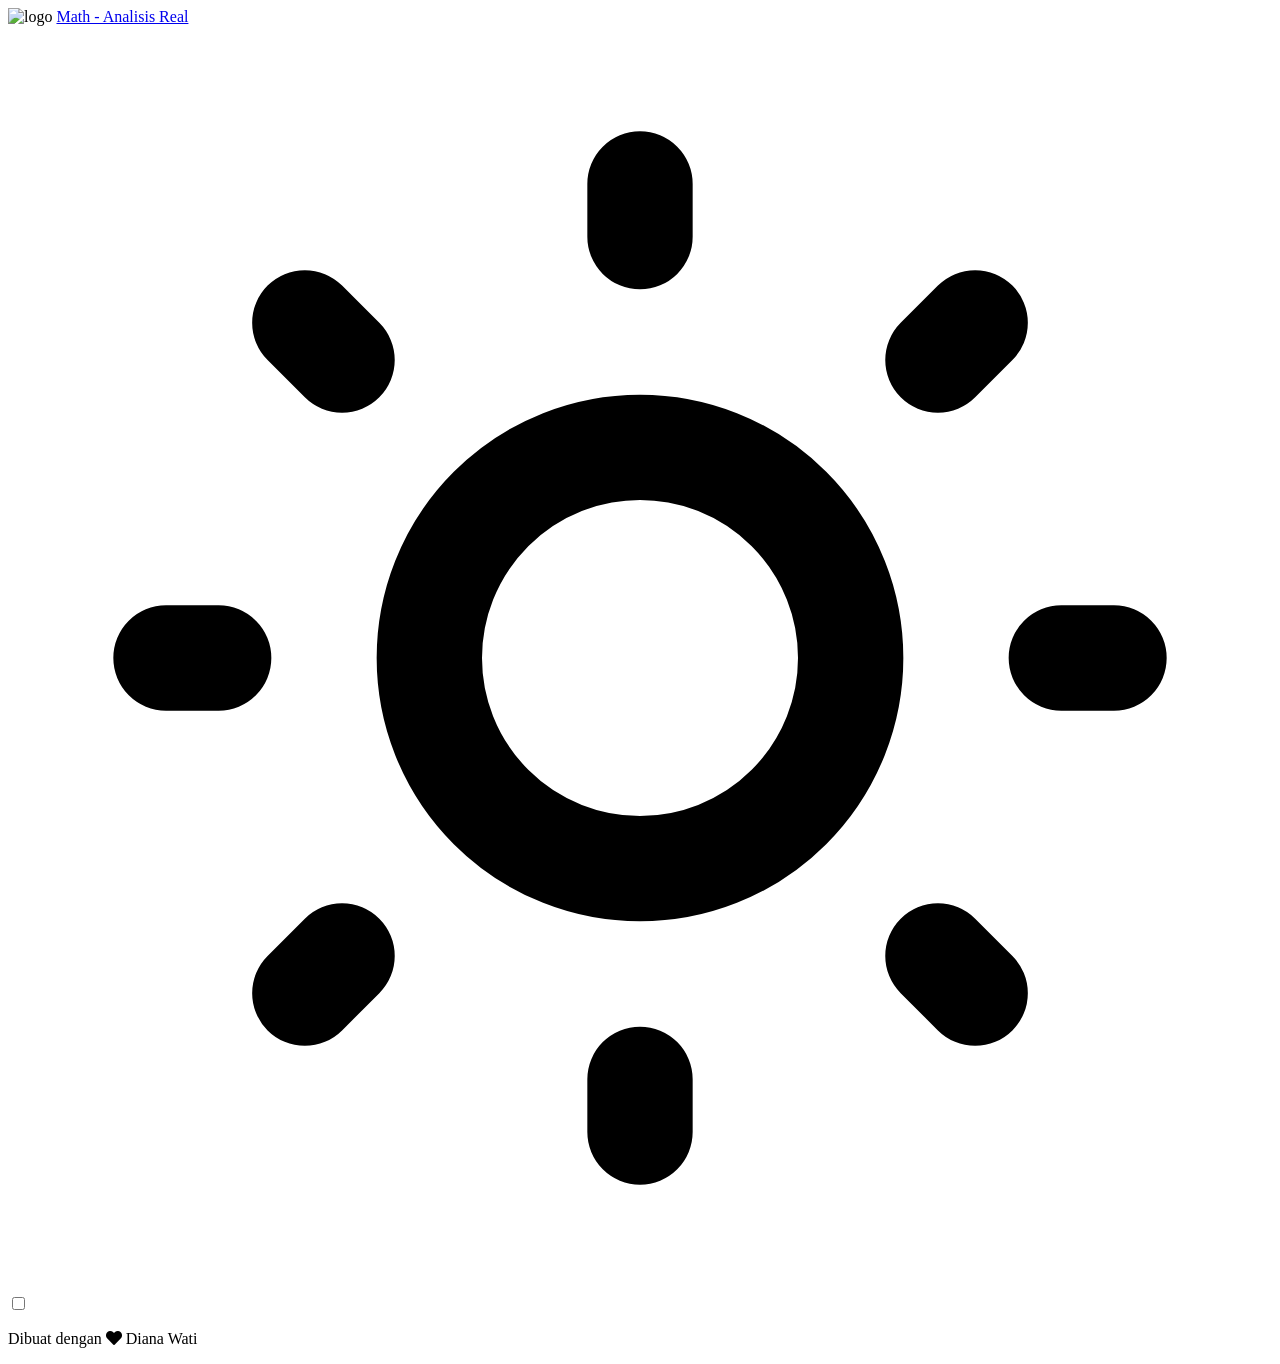
==== index.html @ 5b2a3885 "first commit" ====
<!DOCTYPE html>
<html>

<head>
    <meta charset="utf-8" />
    <title id="judul">Math - Analisis Real</title>
    <meta http-equiv="X-UA-Compatible" content="IE=edge" />
    <meta name="description" content="Pembelajaran Digital Berbasis Web Aplikasi Materi Analisis Real" />
    <meta name="viewport" content="width=device-width, initial-scale=1, user-scalable=no" />
    <meta name="theme-color" content="#845ec2" />
    <link rel="icon" type="image/png" sizes="192x192" href="icon/android-icon-192x192.png">
    <link rel="icon" type="image/png" sizes="96x96" href="icon/favicon-96x96.png">
    <link rel="manifest" href="manifest.json">
    <link rel="stylesheet" href="css/styles.css" />
    <link rel="stylesheet" href="tailwind.css" />
    <link rel="stylesheet" href="https://cdnjs.cloudflare.com/ajax/libs/font-awesome/5.11.2/css/all.min.css">
    <link href="https://fonts.googleapis.com/css2?family=Quicksand:wght@300;400;500;600&display=swap" rel="stylesheet">
</head>

<body class="bg-white dark:bg-black">
    <div class="app-layout mx-auto px-2">
        <section id="bottom-navigation" class="w-full fixed inset-x-0 bottom-0 z-10 flex justify-center items-center">
        </section>
        <header class="bg-white dark:bg-gray-300 p-3 shadow-xl h-16 rounded-b-xl">
            <nav class="flex justify-between items-center">
                <img src="logo.png" width="30" alt="logo" class="rounded-full bg-white">
                <a href="/" class="title-heading text-md font-bold">Math - Analisis Real </a>
                <label class="switch text-yellow-500">
					<svg class="w-6 h-6" fill="none" stroke="currentColor" viewBox="0 0 24 24"
						xmlns="http://www.w3.org/2000/svg">
						<path stroke-linecap="round" stroke-linejoin="round" stroke-width="2"
							d="M12 3v1m0 16v1m9-9h-1M4 12H3m15.364 6.364l-.707-.707M6.343 6.343l-.707-.707m12.728 0l-.707.707M6.343 17.657l-.707.707M16 12a4 4 0 11-8 0 4 4 0 018 0z">
						</path>
					</svg>
					<div>
						<input type="checkbox" id="modedark" />
						<span class="slider round"></span>
					</div>
				</label>
            </nav>
        </header>
        <div class="container mt-3 sm:mb-20" id="content">

        </div>
    </div>
    <footer class="fixed bottom-12 flex justify-center items-center w-full p-4 text-xs z-0">
        <p class="p-2 rounded-xl">Dibuat dengan <i class="fas fa-heart text-red-400 mx-2"></i> Diana Wati</p>
    </footer>

    <script src="https://unpkg.com/typewriter-effect@latest/dist/core.js"></script>
    <script src="scripts/main.js" charset="utf-8"></script>
    <script src="scripts/nav.js" charset="utf-8"></script>
    <script src="scripts/loading.js" charset="utf-8"></script>
    <script src="scripts/darkmode.js" charset="utf-8"></script>
    <script src="scripts/script.js" charset="utf-8"></script>
    <script>
        // if ("serviceWorker" in navigator) {
        //     window.addEventListener("load", function() {
        //         this.navigator.serviceWorker
        //             .register("/service-worker.js")
        //             .then(function() {
        //                 console.log("Pendaftaran serviceWorker berhasil");
        //             })
        //             .catch(function() {
        //                 // console.log("Pendaftaran serviceWorker gagal");
        //             });
        //     });
        // } else {
        //     console.log("ServiceWorker belum didukung browser");
        // }
    </script>
</body>

</html>
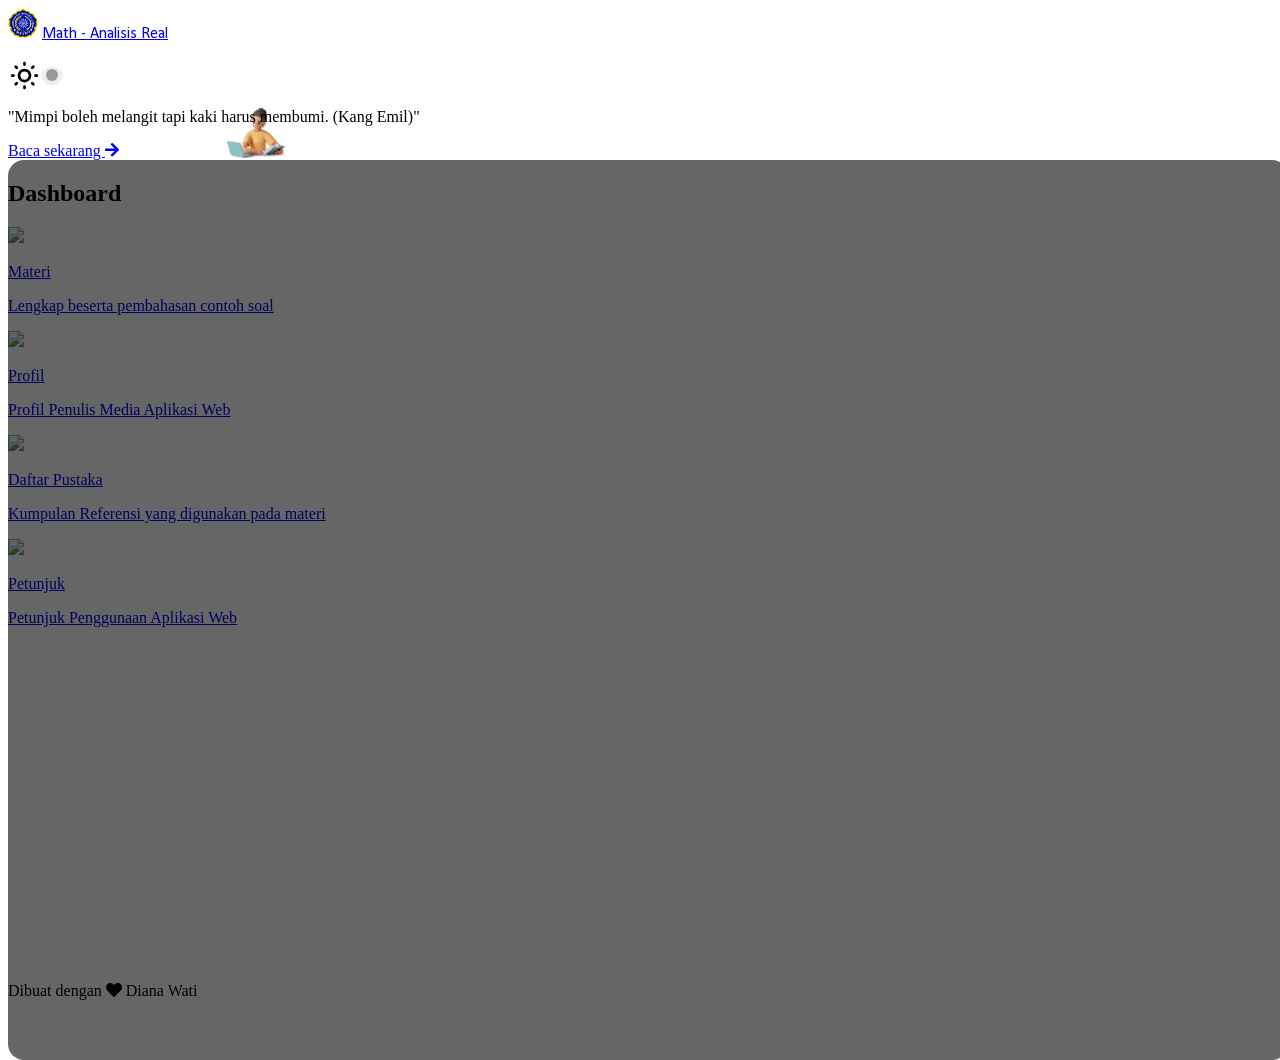
==== commit 8a2df444: "first commit" ====
--- a/index.html
+++ b/index.html
@@ -8,11 +8,11 @@
     <meta name="description" content="Pembelajaran Digital Berbasis Web Aplikasi Materi Analisis Real" />
     <meta name="viewport" content="width=device-width, initial-scale=1, user-scalable=no" />
     <meta name="theme-color" content="#845ec2" />
-    <link rel="icon" type="image/png" sizes="192x192" href="icon/android-icon-192x192.png">
-    <link rel="icon" type="image/png" sizes="96x96" href="icon/favicon-96x96.png">
-    <link rel="manifest" href="manifest.json">
-    <link rel="stylesheet" href="css/styles.css" />
-    <link rel="stylesheet" href="tailwind.css" />
+    <link rel="icon" type="image/png" sizes="192x192" href="src/icon/android-icon-192x192.png">
+    <link rel="icon" type="image/png" sizes="96x96" href="src/icon/favicon-96x96.png">
+    <link rel="manifest" href="src/manifest.json">
+    <link rel="stylesheet" href="src/css/styles.css" />
+    <link rel="stylesheet" href="src/tailwind.css" />
     <link rel="stylesheet" href="https://cdnjs.cloudflare.com/ajax/libs/font-awesome/5.11.2/css/all.min.css">
     <link href="https://fonts.googleapis.com/css2?family=Quicksand:wght@300;400;500;600&display=swap" rel="stylesheet">
 </head>
@@ -23,7 +23,7 @@
         </section>
         <header class="bg-white dark:bg-gray-300 p-3 shadow-xl h-16 rounded-b-xl">
             <nav class="flex justify-between items-center">
-                <img src="logo.png" width="30" alt="logo" class="rounded-full bg-white">
+                <img src="src/logo.png" width="30" alt="logo" class="rounded-full bg-white">
                 <a href="/" class="title-heading text-md font-bold">Math - Analisis Real </a>
                 <label class="switch text-yellow-500">
 					<svg class="w-6 h-6" fill="none" stroke="currentColor" viewBox="0 0 24 24"
@@ -48,11 +48,11 @@
     </footer>
 
     <script src="https://unpkg.com/typewriter-effect@latest/dist/core.js"></script>
-    <script src="scripts/main.js" charset="utf-8"></script>
-    <script src="scripts/nav.js" charset="utf-8"></script>
-    <script src="scripts/loading.js" charset="utf-8"></script>
-    <script src="scripts/darkmode.js" charset="utf-8"></script>
-    <script src="scripts/script.js" charset="utf-8"></script>
+    <script src="src/scripts/main.js" charset="utf-8"></script>
+    <script src="src/scripts/nav.js" charset="utf-8"></script>
+    <script src="src/scripts/loading.js" charset="utf-8"></script>
+    <script src="src/scripts/darkmode.js" charset="utf-8"></script>
+    <script src="src/scripts/script.js" charset="utf-8"></script>
     <script>
         // if ("serviceWorker" in navigator) {
         //     window.addEventListener("load", function() {
--- a/src/css/styles.css
+++ b/src/css/styles.css
@@ -0,0 +1,273 @@
+@font-face {
+    font-family: arab;
+    src: url(./fonts/lpmq.otf);
+}
+
+* {
+    transition: background-color 0.6s ease, color 1s ease;
+}
+
+#image {
+    background-image: url('../images/bg.jpg');
+    background-position: center;
+    background-size: contain;
+    background-repeat: no-repeat;
+}
+
+a.menu:hover {
+    transform: scale(1.01);
+}
+
+#image::after {
+    content: "";
+    position: absolute;
+    display: block;
+    width: 100%;
+    height: 100%;
+    border-radius: 1rem;
+    background: rgba(0, 0, 0, .6);
+}
+
+.fa-2x,
+svg,
+.tab {
+    pointer-events: none;
+}
+
+i.fa-2x {
+    font-size: 1.5rem;
+}
+
+#search-surah {
+    border: 1px solid #0a043c;
+    color: #0a043c;
+}
+
+.bg-link:first-child,
+.bg-link:nth-child(2),
+.bg-link:last-child {
+    border-top-left-radius: 1rem;
+    border-top-right-radius: 1rem;
+}
+
+.bg-link {
+    background: rgba(15, 26, 32, .8);
+    color: white;
+    box-shadow: 0 25px 50px -12px rgba(0, 0, 0, 0.25);
+    transition: all .5s;
+}
+
+.container {
+    min-height: 90vh;
+    margin-bottom: 6rem;
+}
+
+@media(min-width: 360px) {
+    .container {
+        margin-bottom: 4rem;
+    }
+}
+
+.z-0 {
+    z-index: -1;
+}
+
+.app-layout {
+    max-width: 500px;
+}
+
+#tabs {
+    width: 500px;
+}
+
+.all-surah,
+.title {
+    width: 90%;
+}
+
+.title {
+    margin: 1em auto;
+    font-size: 2rem;
+    text-align: center;
+}
+
+.card {
+    display: block;
+    text-decoration: none;
+    text-align: center;
+    font-size: 1rem;
+    cursor: pointer;
+}
+
+.surah-header {
+    height: 30px;
+    width: 30px;
+    font-size: small;
+    line-height: 30px;
+    background: #c8cbcd;
+    color: #03506f;
+}
+
+i.fas.fa-search {
+    color: #03506f;
+}
+
+div.surah-body,
+.title-heading,
+.arab {
+    font-family: arab, sans-serif;
+    line-height: 3.2rem;
+}
+
+details {
+    user-select: none;
+}
+
+summary svg {
+    transform: rotate(90deg);
+}
+
+details[open]>summary svg {
+    transform: rotate(-90deg);
+}
+
+details[open] summary~* {
+    animation: ease-opacity-t-b 5s ease
+}
+
+.preve:hover,
+.menu {
+    box-shadow: 2px 2px 15px rgba(0, 0, 0, .5);
+}
+
+.prevent {
+    pointer-events: none;
+}
+
+
+/*
+loader
+*/
+
+.loader span {
+    width: 30px;
+    height: 30px;
+    margin: 0 15px;
+    box-shadow: 0 0 20px rgba(0, 0, 0, .9);
+    transform: scale(.1);
+    border-radius: 20%;
+    animation: 1s animate infinite;
+}
+
+@keyframes animate {
+    50% {
+        transform: scale(1);
+        border-radius: 50%;
+    }
+}
+
+.loader span:nth-child(1) {
+    background: #f4fa9c;
+    animation-delay: .8s;
+}
+
+.loader span:nth-child(2) {
+    background: #f469a9;
+    animation-delay: 1.6s;
+}
+
+.loader span:nth-child(3) {
+    background: #88bef5;
+    animation-delay: 2.4s;
+}
+
+.switch {
+    width: 55px;
+    display: flex;
+    align-items: center;
+    justify-content: space-between;
+}
+
+.switch div {
+    position: relative;
+    display: block;
+    background: #eee;
+    width: 30px;
+    border-radius: 50px;
+    padding: 0 5px;
+    box-sizing: border-box;
+    cursor: pointer;
+}
+
+.fa-adjust {
+    transform: rotate(180deg);
+}
+
+.switch input {
+    display: none;
+}
+
+.slider {
+    background-color: #999;
+    transition: 0.4s;
+    border-radius: 34px;
+    height: 12px;
+    width: 12px;
+    display: inline-block;
+    position: relative;
+}
+
+input:checked+.slider {
+    transform: translateX(8px);
+}
+
+.sm {
+    display: flex;
+}
+
+.sm a {
+    margin: 0 20px;
+    width: 50px;
+    height: 50px;
+    background-color: #ccc;
+    border-radius: 24px;
+    box-shadow: 6px 6px 12px rgba(0, 0, 0, .15), -6px -6px 12px rgba(255, 255, 255, .1);
+    font-size: 28px;
+    transition: .3s linear;
+}
+
+.sm a:hover {
+    transform: scale(1.3);
+    border-radius: 50%;
+}
+
+.sm a i::before {
+    position: absolute;
+    width: 100%;
+    height: 100%;
+    text-align: center;
+    background-size: 200% 200%;
+    background-position: 75% 75%;
+    top: 0;
+    left: 0;
+    line-height: 50px;
+    -webkit-background-clip: text;
+    -webkit-text-fill-color: transparent;
+    transition: background .5s linear;
+}
+
+.sm a:hover i::before {
+    background-position: 0% 0%;
+}
+
+.fa-facebook-f::before {
+    background-image: linear-gradient(135deg, #3b5998 30%, #0a3d62 50%);
+}
+
+.fa-github::before {
+    background-image: linear-gradient(135deg, #0a043c 30%, #0f1123 50%);
+}
+
+.fa-linkedin-in::before {
+    background-image: linear-gradient(135deg, #007bb5 30%, #0a3d62 50%);
+}
